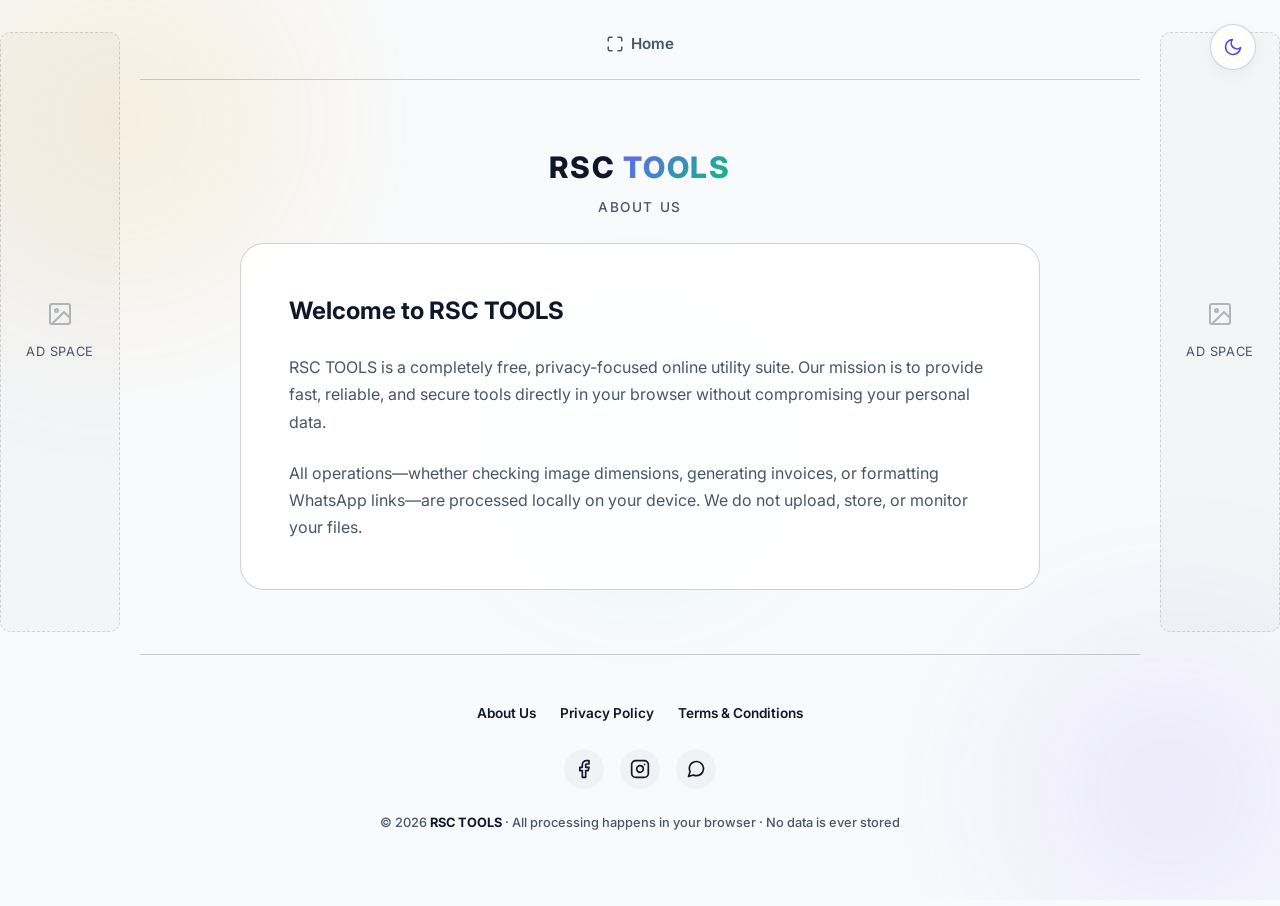
==== about.html @ 84b75a30 "Add files via upload" ====
<!DOCTYPE html>
<html lang="en">
<head>
  <meta charset="UTF-8" />
  <meta name="viewport" content="width=device-width, initial-scale=1.0, maximum-scale=1.0, user-scalable=0" />
  <title>About Us | RSC TOOLS</title>
  <link rel="preconnect" href="https://fonts.googleapis.com" />
  <link rel="preconnect" href="https://fonts.gstatic.com" crossorigin />
  <link href="https://fonts.googleapis.com/css2?family=Inter:wght@300;400;500;600;700;800&display=swap" rel="stylesheet" />
  <link rel="stylesheet" href="style.css" />
  <link rel="icon" type="image/png" href="favicon.png" />
  <script src="theme.js"></script>
  <script src="notify.js"></script>
</head>
<body>
  <!-- Theme Toggle -->
  <button class="theme-toggle" id="themeToggle" aria-label="Toggle Dark Mode">
    <svg class="sun-icon" viewBox="0 0 24 24" fill="none" stroke="currentColor" stroke-width="2" stroke-linecap="round" stroke-linejoin="round"><circle cx="12" cy="12" r="5"></circle><line x1="12" y1="1" x2="12" y2="3"></line><line x1="12" y1="21" x2="12" y2="23"></line><line x1="4.22" y1="4.22" x2="5.64" y2="5.64"></line><line x1="18.36" y1="18.36" x2="19.78" y2="19.78"></line><line x1="1" y1="12" x2="3" y2="12"></line><line x1="21" y1="12" x2="23" y2="12"></line><line x1="4.22" y1="19.78" x2="5.64" y2="18.36"></line><line x1="18.36" y1="5.64" x2="19.78" y2="4.22"></line></svg>
    <svg class="moon-icon" viewBox="0 0 24 24" fill="none" stroke="currentColor" stroke-width="2" stroke-linecap="round" stroke-linejoin="round"><path d="M21 12.79A9 9 0 1 1 11.21 3 7 7 0 0 0 21 12.79z"></path></svg>
  </button>

  <div class="bg-orbs" aria-hidden="true">
    <div class="orb orb-1"></div><div class="orb orb-2"></div><div class="orb orb-3"></div>
  </div>

    <div class="page-container">
    <aside class="ad-sidebar ad-left">
      <div class="ad-sticky">
        <svg width="24" height="24" viewBox="0 0 24 24" fill="none" stroke="currentColor" stroke-width="2" stroke-linecap="round" stroke-linejoin="round" style="opacity: 0.4; margin-bottom: 8px;"><rect x="2" y="2" width="20" height="20" rx="2" ry="2"></rect><circle cx="8.5" cy="8.5" r="1.5"></circle><polyline points="21 15 16 10 5 21"></polyline></svg>
        Ad Space
      </div>
    </aside>

    <div class="app-wrapper">
    <nav class="site-nav">
      <a href="index.html" class="nav-link"><svg width="18" height="18" viewBox="0 0 24 24" fill="none" stroke="currentColor" stroke-width="2" stroke-linecap="round" stroke-linejoin="round"><path d="M8 3H5a2 2 0 0 0-2 2v3m18 0V5a2 2 0 0 0-2-2h-3m0 18h3a2 2 0 0 0 2-2v-3M3 16v3a2 2 0 0 0 2 2h3"></path></svg> Home</a>
    </nav>

    <header class="site-header">
      <div class="logo">
        <span class="logo-text">RSC <span class="logo-highlight">TOOLS</span></span>
      </div>
      <p class="tagline">About Us</p>
    </header>

    <main class="main-content" style="background: var(--col-surface); padding: 3rem; border-radius: var(--radius-lg); border: 1px solid var(--col-border); text-align: left; max-width: 800px; margin: 0 auto;">
      <h2 style="color: var(--col-text); margin-bottom: 1.5rem;">Welcome to RSC TOOLS</h2>
      <p style="color: var(--col-muted); line-height: 1.7; margin-bottom: 1.5rem;">
        RSC TOOLS is a completely free, privacy-focused online utility suite. Our mission is to provide fast, reliable, and secure tools directly in your browser without compromising your personal data.
      </p>
      <p style="color: var(--col-muted); line-height: 1.7;">
        All operations—whether checking image dimensions, generating invoices, or formatting WhatsApp links—are processed locally on your device. We do not upload, store, or monitor your files.
      </p>
    </main>

    <footer class="site-footer">
      <div class="footer-links">
        <a href="about.html">About Us</a>
        <a href="privacy.html">Privacy Policy</a>
        <a href="terms.html">Terms & Conditions</a>
      </div>
      <div class="footer-socials">
        <a href="https://www.facebook.com/profile.php?id=61577324745129" target="_blank" rel="noopener" aria-label="Facebook">
          <svg viewBox="0 0 24 24" fill="none" stroke="currentColor" stroke-width="2" stroke-linecap="round" stroke-linejoin="round"><path d="M18 2h-3a5 5 0 0 0-5 5v3H7v4h3v8h4v-8h3l1-4h-4V7a1 1 0 0 1 1-1h3z"></path></svg>
        </a>
        <a href="https://www.instagram.com/princecherry_75/" target="_blank" rel="noopener" aria-label="Instagram">
          <svg viewBox="0 0 24 24" fill="none" stroke="currentColor" stroke-width="2" stroke-linecap="round" stroke-linejoin="round"><rect x="2" y="2" width="20" height="20" rx="5" ry="5"></rect><path d="M16 11.37A4 4 0 1 1 12.63 8 4 4 0 0 1 16 11.37z"></path><line x1="17.5" y1="6.5" x2="17.51" y2="6.5"></line></svg>
        </a>
        <a href="https://whatsapp.com/channel/0029VaDLoZqK0IBlvb8IkV43" target="_blank" rel="noopener" aria-label="WhatsApp">
          <svg viewBox="0 0 24 24" fill="none" stroke="currentColor" stroke-width="2" stroke-linecap="round" stroke-linejoin="round"><path d="M21 11.5a8.38 8.38 0 0 1-.9 3.8 8.5 8.5 0 0 1-7.6 4.7 8.38 8.38 0 0 1-3.8-.9L3 21l1.9-5.7a8.38 8.38 0 0 1-.9-3.8 8.5 8.5 0 0 1 4.7-7.6 8.38 8.38 0 0 1 3.8-.9h.5a8.48 8.48 0 0 1 8 8v.5z"></path></svg>
        </a>
      </div>
      <p class="footer-copy">© 2026 <strong>RSC TOOLS</strong> · All processing happens in your browser · No data is ever stored</p>
        </footer>
    </div> <!-- End app-wrapper -->

    <aside class="ad-sidebar ad-right">
      <div class="ad-sticky">
        <svg width="24" height="24" viewBox="0 0 24 24" fill="none" stroke="currentColor" stroke-width="2" stroke-linecap="round" stroke-linejoin="round" style="opacity: 0.4; margin-bottom: 8px;"><rect x="2" y="2" width="20" height="20" rx="2" ry="2"></rect><circle cx="8.5" cy="8.5" r="1.5"></circle><polyline points="21 15 16 10 5 21"></polyline></svg>
        Ad Space
      </div>
    </aside>

  </div> <!-- End page-container -->
  <script src="https://checkout.razorpay.com/v1/checkout.js" defer></script>
</body>
</html>
---- style.css ----
/* ─────────────────────────────────────────
   RSC TOOLS – Image Dimension Checker
   Premium Dark Glassmorphic UI
   ───────────────────────────────────────── */

*, *::before, *::after { box-sizing: border-box; margin: 0; padding: 0; }

:root {
  --col-bg:        #f8fafc;  /* Clean Silver Canvas */
  --col-surface:   rgba(255,255,255,0.92); /* Solid frosted white frame for maximum text legibility */
  --col-border:    rgba(0,0,0,0.18); /* Pronounced, sharp borders */
  --col-border-h:  rgba(79,70,229,0.8); /* Stark indigo hover focus */
  --col-primary:   #4f46e5;
  --col-primary-l: #6366f1;
  --col-violet:    #8b5cf6;
  --col-accent:    #10b981;  
  --col-text:      #0f172a;  /* Very dark Slate for true striking contrast */
  --col-muted:     #475569;  /* Deeper slate for subtext (Slate 600) */
  --col-danger:    #ef4444;
  --col-success:   #10b981;
  --col-warn:      #f59e0b;
  --radius-sm:     10px;
  --radius-md:     16px;
  --radius-lg:     24px;
  --shadow-glow:   0 10px 30px rgba(0,0,0,0.06);
  --transition:    0.25s cubic-bezier(0.4,0,0.2,1);
  --font:          'Inter', system-ui, -apple-system, sans-serif;
}

/* ── Dark Mode Overrides (Vibrant & High Contrast) ── */
[data-theme="dark"] {
  --col-bg:        #09090b; /* True deep dark zinc for maximum color pop */
  --col-surface:   rgba(24, 24, 27, 0.75); /* Sleek glass surface */
  --col-border:    rgba(255, 255, 255, 0.08); /* Extremely subtle border */
  --col-border-h:  #3b82f6; /* Vibrant neon blue hover */
  --col-text:      #ffffff; /* Pure white for maximum readability */
  --col-muted:     #a1a1aa; /* Crisp bright gray for secondary text */
  --col-primary:   #3b82f6; /* Bright vibrant royal blue */
  --col-primary-l: #60a5fa; /* Neon light blue */
  --col-violet:    #a855f7; /* Vibrant neon purple */
  --col-accent:    #10b981; /* Glowing emerald green */
  --col-danger:    #ef4444; /* Bright red */
  --shadow-glow:   0 10px 40px rgba(59, 130, 246, 0.15); /* Colorful blue glow */
}

/* Beautiful vibrant glowing orbs for dark mode */
[data-theme="dark"] .orb-1 { background: radial-gradient(circle, #a855f7, transparent 70%); opacity: 0.25; }
[data-theme="dark"] .orb-2 { background: radial-gradient(circle, #3b82f6, transparent 70%); opacity: 0.25; }
[data-theme="dark"] .orb-3 { background: radial-gradient(circle, #10b981, transparent 70%); opacity: 0.25; }

/* Clear, highly readable inputs */
[data-theme="dark"] .form-control,
[data-theme="dark"] .custom-amt {
  background: rgba(255, 255, 255, 0.05) !important;
  border: 1px solid rgba(255, 255, 255, 0.1) !important;
  color: #ffffff !important;
}
[data-theme="dark"] .form-control:focus,
[data-theme="dark"] .custom-amt:focus {
  background: rgba(255, 255, 255, 0.1) !important;
  border-color: #3b82f6 !important;
  box-shadow: 0 0 0 3px rgba(59, 130, 246, 0.3) !important;
}
[data-theme="dark"] .form-control::placeholder {
  color: rgba(255, 255, 255, 0.35) !important;
}

/* Ensure secondary text in forms is also super readable */
[data-theme="dark"] .form-label,
[data-theme="dark"] .drop-sub,
[data-theme="dark"] .donation-tagline {
  color: #e4e4e7 !important; /* Brighter gray for perfect legibility */
}

[data-theme="dark"] .qr-container {
  background: #ffffff !important; /* Always white for scan readability */
}

/* Generated Invoice Card Dark Mode */
[data-theme="dark"] .generated-invoice-card {
  background: rgba(255, 255, 255, 0.05) !important;
  border-color: rgba(255, 255, 255, 0.1) !important;
}
[data-theme="dark"] .generated-invoice-card div {
  color: #d4d4d8 !important;
}
[data-theme="dark"] .generated-invoice-card strong,
[data-theme="dark"] .generated-invoice-card h4 {
  color: #ffffff !important;
}
[data-theme="dark"] .generated-invoice-card .card-total {
  color: #34d399 !important; /* Brighter emerald for total amount */
}

/* Notice Banners Dark Mode */
[data-theme="dark"] .notice-banner.violet {
  background: rgba(139, 92, 246, 0.15) !important;
  border-color: rgba(139, 92, 246, 0.3) !important;
}
[data-theme="dark"] .notice-banner.violet .notice-text,
[data-theme="dark"] .notice-banner.violet .notice-icon,
[data-theme="dark"] .notice-banner.violet .notice-close {
  color: #c4b5fd !important;
}
[data-theme="dark"] .notice-banner.violet .notice-text strong {
  color: #ddd6fe !important;
}

[data-theme="dark"] .notice-banner.green {
  background: rgba(16, 185, 129, 0.15) !important;
  border-color: rgba(16, 185, 129, 0.3) !important;
}
[data-theme="dark"] .notice-banner.green .notice-text,
[data-theme="dark"] .notice-banner.green .notice-icon,
[data-theme="dark"] .notice-banner.green .notice-close {
  color: #6ee7b7 !important;
}
[data-theme="dark"] .notice-banner.green .notice-text strong {
  color: #a7f3d0 !important;
}

/* Red Heart Icon Global Override */
.donation-icon svg {
  fill: #ef4444 !important;
  color: #ef4444 !important;
}

/* ── Scrollbar ── */
::-webkit-scrollbar { width: 6px; }
::-webkit-scrollbar-track { background: transparent; }
::-webkit-scrollbar-thumb { background: rgba(99,102,241,0.4); border-radius: 99px; }

/* ── Base ── */
html { scroll-behavior: smooth; }

/* ── Premium Theme Toggle ── */
.theme-toggle {
  position: fixed;
  top: 1.5rem;
  right: 1.5rem;
  z-index: 9999;
  width: 46px;
  height: 46px;
  border-radius: 50%;
  background: var(--col-surface);
  border: 1px solid var(--col-border);
  backdrop-filter: blur(12px);
  -webkit-backdrop-filter: blur(12px);
  cursor: pointer;
  display: flex;
  align-items: center;
  justify-content: center;
  color: var(--col-text);
  box-shadow: 0 4px 15px rgba(0,0,0,0.05);
  transition: all 0.4s cubic-bezier(0.4, 0, 0.2, 1);
}
.theme-toggle:hover {
  transform: translateY(-2px);
  box-shadow: var(--shadow-glow);
  border-color: var(--col-border-h);
}
.theme-toggle svg {
  width: 20px;
  height: 20px;
  position: absolute;
  transition: all 0.5s cubic-bezier(0.4, 0, 0.2, 1);
}
.theme-toggle .sun-icon {
  opacity: 0;
  transform: rotate(-90deg) scale(0.5);
  color: #f59e0b; /* Golden sun */
}
.theme-toggle .moon-icon {
  opacity: 1;
  transform: rotate(0) scale(1);
  color: #4f46e5; /* Deep indigo moon */
}
.theme-toggle.is-dark .sun-icon {
  opacity: 1;
  transform: rotate(0) scale(1);
}
.theme-toggle.is-dark .moon-icon {
  opacity: 0;
  transform: rotate(90deg) scale(0.5);
}

body {
  font-family: var(--font);
  background: var(--col-bg);
  color: var(--col-text);
  min-height: 100vh;
  overflow-x: hidden;
  line-height: 1.6;
  transition: background-color 0.4s ease, color 0.4s ease;
}

/* ── Animated Background Orbs ── */
.bg-orbs {
  position: fixed;
  inset: 0;
  pointer-events: none;
  z-index: 0;
  overflow: hidden;
}
.orb {
  position: absolute;
  border-radius: 50%;
  filter: blur(90px);
  opacity: 0.18;
  animation: orbFloat 12s ease-in-out infinite alternate;
}
.orb-1 {
  width: 520px; height: 520px;
  background: radial-gradient(circle, #f59e0b, transparent 70%);
  top: -140px; left: -140px;
  animation-duration: 14s;
}
.orb-2 {
  width: 420px; height: 420px;
  background: radial-gradient(circle, #8b5cf6, transparent 70%);
  bottom: -100px; right: -100px;
  animation-duration: 18s;
  animation-delay: -6s;
}
.orb-3 {
  width: 300px; height: 300px;
  background: radial-gradient(circle, #10b981, transparent 70%);
  top: 50%; left: 50%;
  transform: translate(-50%,-50%);
  animation-duration: 22s;
  animation-delay: -3s;
}
@keyframes orbFloat {
  from { transform: translate(0, 0) scale(1); }
  to   { transform: translate(30px, 20px) scale(1.08); }
}

/* ── Page Layout & Ad Sidebars ── */
.page-container {
  position: relative;
  z-index: 1;
  display: flex;
  justify-content: center;
  align-items: stretch;
  width: 100%;
  max-width: 100vw;
}

.ad-sidebar {
  display: none;
}

.ad-sticky {
  position: sticky;
  top: 2rem;
  height: 600px;
  background: rgba(0,0,0,0.02);
  border: 1px dashed rgba(0,0,0,0.15);
  border-radius: var(--radius-sm);
  display: flex;
  flex-direction: column;
  align-items: center;
  justify-content: center;
  gap: 0.5rem;
  color: var(--col-muted);
  font-size: 0.8rem;
  text-transform: uppercase;
  letter-spacing: 0.05em;
  text-align: center;
  transition: all var(--transition);
}

@media (min-width: 1024px) {
  .ad-sidebar {
    display: block;
    width: 120px;
    flex-shrink: 0;
    margin-top: 2rem;
  }
}

@media (min-width: 1366px) {
  .ad-sidebar {
    width: 160px;
  }
}

@media (min-width: 1600px) {
  .ad-sidebar {
    width: 300px;
  }
}

/* ── App Wrapper ── */
.app-wrapper {
  flex: 1;
  max-width: 1050px;
  min-width: 0;
  margin: 0;
  padding: 2rem 1.25rem 3rem;
  display: flex;
  flex-direction: column;
  min-height: 100vh;
}

/* ── Navigation ── */
.site-nav {
  display: flex;
  justify-content: center;
  gap: 1.5rem;
  margin-bottom: 2rem;
  border-bottom: 1px solid var(--col-border);
  padding-bottom: 1rem;
}
.nav-link {
  display: inline-flex;
  align-items: center;
  gap: 0.4rem;
  color: var(--col-muted);
  text-decoration: none;
  font-weight: 600;
  font-size: 0.95rem;
  transition: color var(--transition), border-bottom var(--transition);
  padding-bottom: 0.3rem;
  border-bottom: 2px solid transparent;
}
.nav-link:hover {
  color: var(--col-text);
}
.nav-link.active {
  color: var(--col-primary-l);
  border-bottom-color: var(--col-primary-l);
}

/* ── Header ── */
.site-header {
  display: flex;
  flex-direction: column;
  align-items: center;
  gap: 0.35rem;
  padding: 2rem 0 1.5rem;
  text-align: center;
}
.logo {
  display: flex;
  align-items: center;
  gap: 0.6rem;
}
.logo-icon svg { display: block; }
.logo-text {
  font-size: 1.85rem;
  font-weight: 800;
  letter-spacing: 0.06em;
  color: var(--col-text);
}
.logo-highlight {
  background: linear-gradient(135deg, var(--col-primary-l), var(--col-accent));
  -webkit-background-clip: text;
  -webkit-text-fill-color: transparent;
  background-clip: text;
}
.tagline {
  font-size: 0.85rem;
  font-weight: 500;
  letter-spacing: 0.12em;
  text-transform: uppercase;
  color: var(--col-muted);
}

/* ── Notice Banner ── */
.notice-banner {
  display: flex;
  align-items: flex-start;
  gap: 0.75rem;
  border-radius: var(--radius-md);
  padding: 0.85rem 1.1rem;
  margin-bottom: 2rem;
  animation: slideDown 0.4s ease forwards;
}

.notice-banner.violet {
  background: rgba(139, 92, 246, 0.15);
  border: 1px solid rgba(139, 92, 246, 0.4);
}
.notice-banner.violet .notice-icon, .notice-banner.violet .notice-close { color: #6d28d9; }
.notice-banner.violet .notice-text { color: #4c1d95; font-weight: 600; }
.notice-banner.violet .notice-text strong { color: #3b0764; }

.notice-banner.green {
  background: rgba(16, 185, 129, 0.15);
  border: 1px solid rgba(16, 185, 129, 0.4);
}
.notice-banner.green .notice-icon, .notice-banner.green .notice-close { color: #047857; }
.notice-banner.green .notice-text { color: #064e3b; font-weight: 600; }
.notice-banner.green .notice-text strong { color: #022c22; }

@keyframes slideDown {
  from { opacity: 0; transform: translateY(-10px); }
  to   { opacity: 1; transform: translateY(0); }
}
.notice-icon {
  flex-shrink: 0;
  margin-top: 1px;
}
.notice-text {
  font-size: 0.85rem;
  line-height: 1.5;
  flex: 1;
}
.notice-close {
  background: none;
  border: none;
  cursor: pointer;
  font-size: 0.9rem;
  padding: 0;
  flex-shrink: 0;
  opacity: 0.8;
  transition: opacity var(--transition);
  line-height: 1;
}
.notice-close:hover { opacity: 1; }

/* ── Main Content ── */
.main-content { flex: 1; }

/* ── Upload Section ── */
.upload-section { margin-bottom: 2rem; }

.drop-zone {
  position: relative;
  border: 2px dashed var(--col-border);
  border-radius: var(--radius-lg);
  background: var(--col-surface);
  backdrop-filter: blur(12px);
  -webkit-backdrop-filter: blur(12px);
  text-align: center;
  cursor: pointer;
  transition: border-color var(--transition), background var(--transition), box-shadow var(--transition);
  outline: none;
}
.drop-zone:hover,
.drop-zone:focus {
  border-color: var(--col-border-h);
  background: rgba(99,102,241,0.06);
  box-shadow: var(--shadow-glow);
}
.drop-zone.drag-over {
  border-color: var(--col-primary);
  background: rgba(99,102,241,0.12);
  box-shadow: 0 0 60px rgba(99,102,241,0.25);
  transform: scale(1.01);
}
.drop-zone input[type="file"] {
  position: absolute;
  inset: 0;
  opacity: 0;
  width: 100%;
  height: 100%;
  cursor: pointer;
  z-index: 2;
}
.drop-zone-inner {
  position: relative;
  z-index: 1;
  padding: 3.5rem 2rem;
  pointer-events: none;
  display: flex;
  flex-direction: column;
  align-items: center;
  gap: 0.6rem;
}
.drop-icon {
  margin-bottom: 0.5rem;
  transition: transform var(--transition);
}
.drop-zone:hover .drop-icon,
.drop-zone.drag-over .drop-icon {
  transform: translateY(-6px) scale(1.06);
}
.drop-title {
  font-size: 1.35rem;
  font-weight: 700;
  color: var(--col-text);
}
.drop-sub {
  font-size: 0.92rem;
  color: var(--col-muted);
}
.browse-link {
  color: var(--col-primary-l);
  cursor: pointer;
  font-weight: 600;
  pointer-events: all;
  text-decoration: underline;
  text-underline-offset: 3px;
  transition: color var(--transition);
}
.browse-link:hover { color: var(--col-accent); }

.drop-formats {
  font-size: 0.8rem; /* Slightly larger */
  color: #64748b; /* Stronger sub-text */
  letter-spacing: 0.05em;
  margin-top: 0.2rem;
  font-weight: 500;
}
.upload-limit-badge {
  margin-top: 1rem;
  padding: 0.3rem 1rem;
  border-radius: 99px;
  background: rgba(99,102,241,0.15);
  border: 1px solid rgba(99,102,241,0.25);
  font-size: 0.78rem;
  font-weight: 600;
  color: var(--col-primary-l);
  letter-spacing: 0.04em;
  pointer-events: none;
  transition: background var(--transition);
}
.upload-limit-badge.full {
  background: rgba(244,63,94,0.15);
  border-color: rgba(244,63,94,0.3);
  color: #fb7185;
}

/* ── Results Section ── */
.results-section { margin-top: 0.5rem; }

.results-header {
  display: flex;
  align-items: center;
  justify-content: space-between;
  margin-bottom: 1.2rem;
  animation: fadeUp 0.3s ease forwards;
}
.results-title {
  font-size: 1rem;
  font-weight: 600;
  color: var(--col-text);
}
.clear-btn {
  display: flex;
  align-items: center;
  gap: 0.4rem;
  background: rgba(244,63,94,0.12);
  border: 1px solid rgba(244,63,94,0.25);
  color: #fb7185;
  border-radius: var(--radius-sm);
  padding: 0.4rem 0.9rem;
  font-size: 0.8rem;
  font-weight: 600;
  cursor: pointer;
  font-family: var(--font);
  transition: background var(--transition), border-color var(--transition), transform var(--transition);
}
.clear-btn:hover {
  background: rgba(244,63,94,0.22);
  border-color: rgba(244,63,94,0.5);
  transform: translateY(-1px);
}
.clear-btn:active { transform: translateY(0); }

/* ── Results Grid ── */
.results-grid {
  display: grid;
  grid-template-columns: repeat(auto-fill, minmax(260px, 1fr));
  gap: 1rem;
}

/* ── Image Card ── */
.image-card {
  background: var(--col-surface);
  border: 1px solid var(--col-border);
  border-radius: var(--radius-md);
  overflow: hidden;
  backdrop-filter: blur(10px);
  -webkit-backdrop-filter: blur(10px);
  transition: transform var(--transition), border-color var(--transition), box-shadow var(--transition);
  animation: cardIn 0.35s cubic-bezier(0.34,1.56,0.64,1) forwards;
  opacity: 0;
}
.image-card:hover {
  transform: translateY(-4px);
  border-color: var(--col-border-h);
  box-shadow: 0 12px 40px rgba(0,0,0,0.35), 0 0 0 1px rgba(99,102,241,0.15);
}
@keyframes cardIn {
  from { opacity: 0; transform: translateY(18px) scale(0.97); }
  to   { opacity: 1; transform: translateY(0) scale(1); }
}

/* ── Card Thumbnail ── */
.card-thumb {
  position: relative;
  width: 100%;
  aspect-ratio: 16/9;
  overflow: hidden;
  background: rgba(0,0,0,0.03);
}
.card-thumb img {
  width: 100%;
  height: 100%;
  object-fit: cover;
  display: block;
  transition: transform 0.4s ease;
}
.image-card:hover .card-thumb img { transform: scale(1.05); }

.card-type-badge {
  position: absolute;
  top: 8px;
  left: 8px;
  background: rgba(255,255,255,0.85);
  border: 1px solid rgba(0,0,0,0.06);
  backdrop-filter: blur(8px);
  -webkit-backdrop-filter: blur(8px);
  color: var(--col-primary);
  font-size: 0.65rem;
  font-weight: 700;
  letter-spacing: 0.08em;
  padding: 0.2rem 0.55rem;
  border-radius: 6px;
  text-transform: uppercase;
}
.card-remove {
  position: absolute;
  top: 8px;
  right: 8px;
  background: rgba(244,63,94,0.75);
  border: none;
  border-radius: 50%;
  width: 26px;
  height: 26px;
  cursor: pointer;
  display: flex;
  align-items: center;
  justify-content: center;
  color: #fff;
  font-size: 0.75rem;
  line-height: 1;
  opacity: 0;
  transition: opacity var(--transition), background var(--transition), transform var(--transition);
}
.image-card:hover .card-remove { opacity: 1; }
.card-remove:hover { background: var(--col-danger); transform: scale(1.15); }

/* ── Card Body ── */
.card-body {
  padding: 0.9rem 1rem 1rem;
}
.card-name {
  font-size: 0.82rem;
  font-weight: 600;
  color: var(--col-text);
  white-space: nowrap;
  overflow: hidden;
  text-overflow: ellipsis;
  margin-bottom: 0.65rem;
}

/* ── Dimension Display ── */
.card-dims {
  display: flex;
  align-items: center;
  gap: 0.5rem;
  background: rgba(99,102,241,0.1);
  border: 1px solid rgba(99,102,241,0.2);
  border-radius: 10px;
  padding: 0.55rem 0.8rem;
  margin-bottom: 0.6rem;
}
.card-dims-icon {
  color: var(--col-primary-l);
  flex-shrink: 0;
}
.card-dims-value {
  font-size: 1.05rem;
  font-weight: 700;
  background: linear-gradient(135deg, #818cf8, #a78bfa);
  -webkit-background-clip: text;
  -webkit-text-fill-color: transparent;
  background-clip: text;
  letter-spacing: 0.02em;
}
.card-dims-px {
  font-size: 0.7rem;
  color: var(--col-muted);
  font-weight: 500;
  margin-left: auto;
}

/* ── Card Meta Row ── */
.card-meta {
  display: flex;
  gap: 0.5rem;
  flex-wrap: wrap;
}
.meta-chip {
  display: inline-flex;
  align-items: center;
  gap: 0.3rem;
  font-size: 0.72rem;
  font-weight: 500;
  color: var(--col-muted);
  background: rgba(0,0,0,0.03);
  border: 1px solid rgba(0,0,0,0.05);
  border-radius: 6px;
  padding: 0.2rem 0.55rem;
}
.meta-chip svg { flex-shrink: 0; }

/* ── Footer ── */
.site-footer {
  text-align: center;
  padding: 3rem 1rem 1.5rem;
  font-size: 0.85rem;
  color: var(--col-muted);
  border-top: 1px solid var(--col-border);
  margin-top: 4rem;
  font-weight: 500;
}
.footer-links {
  display: flex;
  justify-content: center;
  gap: 1.5rem;
  margin-bottom: 1.5rem;
  flex-wrap: wrap;
}
.footer-links a {
  color: var(--col-text);
  text-decoration: none;
  font-weight: 600;
  transition: color var(--transition);
}
.footer-links a:hover {
  color: var(--col-primary-l);
}
.footer-socials {
  display: flex;
  justify-content: center;
  gap: 1rem;
  margin-bottom: 1.5rem;
}
.footer-socials a {
  display: flex;
  align-items: center;
  justify-content: center;
  width: 40px;
  height: 40px;
  border-radius: 50%;
  background: rgba(0,0,0,0.03);
  color: var(--col-text);
  transition: all var(--transition);
}
.footer-socials a svg {
  width: 20px;
  height: 20px;
}
.footer-socials a:hover {
  color: #fff;
  transform: translateY(-2px);
}
.footer-socials a[aria-label="Facebook"]:hover {
  background: #1877F2;
  box-shadow: 0 4px 12px rgba(24, 119, 242, 0.35);
}
.footer-socials a[aria-label="Instagram"]:hover {
  background: #E4405F;
  box-shadow: 0 4px 12px rgba(228, 64, 95, 0.35);
}
.footer-socials a[aria-label="WhatsApp"]:hover {
  background: #25D366;
  box-shadow: 0 4px 12px rgba(37, 211, 102, 0.35);
}
.footer-copy {
  font-size: 0.8rem;
}
.site-footer strong { color: var(--col-text); }

/* ── Global Notification System ── */
#notificationContainer {
  position: fixed;
  top: 1.5rem;
  right: 1.5rem;
  z-index: 10000;
  display: flex;
  flex-direction: column;
  gap: 0.75rem;
  pointer-events: none; /* Let clicks pass through empty space */
}

.notification {
  pointer-events: auto;
  display: flex;
  align-items: center;
  gap: 0.8rem;
  background: rgba(255, 255, 255, 0.95);
  backdrop-filter: blur(12px);
  -webkit-backdrop-filter: blur(12px);
  padding: 1rem 1.25rem;
  border-radius: var(--radius-md);
  box-shadow: 0 10px 30px rgba(0, 0, 0, 0.08);
  min-width: 260px;
  max-width: 350px;
  transform: translateX(120%);
  opacity: 0;
  transition: transform 0.4s cubic-bezier(0.34, 1.56, 0.64, 1), opacity 0.4s ease;
  border-left: 4px solid var(--col-primary);
}

.notification.show {
  transform: translateX(0);
  opacity: 1;
}

.notification.hide {
  transform: translateX(120%);
  opacity: 0;
}

.notify-icon svg {
  width: 22px;
  height: 22px;
}

.notify-message {
  font-size: 0.92rem;
  font-weight: 600;
  color: var(--col-text);
  line-height: 1.4;
}

/* Notification Types */
.notify-success { border-left-color: #10b981; }
.notify-success .notify-icon { color: #10b981; }

.notify-error { border-left-color: #ef4444; }
.notify-error .notify-icon { color: #ef4444; }

.notify-info { border-left-color: #3b82f6; }
.notify-info .notify-icon { color: #3b82f6; }

/* Dark Mode Overrides for Notifications */
[data-theme="dark"] .notification {
  background: rgba(30, 41, 59, 0.85);
  border-right: 1px solid rgba(255, 255, 255, 0.08);
  border-top: 1px solid rgba(255, 255, 255, 0.08);
  border-bottom: 1px solid rgba(255, 255, 255, 0.08);
  box-shadow: 0 10px 40px rgba(0, 0, 0, 0.4);
}

/* ── Animations ── */
@keyframes fadeUp {
  from { opacity: 0; transform: translateY(8px); }
  to   { opacity: 1; transform: translateY(0); }
}

/* ── Drag Overlay Text ── */
.drag-msg {
  position: absolute;
  inset: 0;
  display: flex;
  flex-direction: column;
  align-items: center;
  justify-content: center;
  gap: 0.5rem;
  background: rgba(99,102,241,0.15);
  border-radius: var(--radius-lg);
  pointer-events: none;
  z-index: 3;
  opacity: 0;
  transition: opacity 0.2s ease;
}
.drop-zone.drag-over .drag-msg { opacity: 1; }
.drag-msg-text {
  font-size: 1.3rem;
  font-weight: 700;
  color: var(--col-primary-l);
}

/* ── Responsive ── */
@media (max-width: 640px) {
  .app-wrapper { padding: 1.25rem 1rem 2.5rem; }
  .logo-text { font-size: 1.5rem; }
  .drop-zone-inner { padding: 2.5rem 1.25rem; }
  .drop-title { font-size: 1.1rem; }
  .results-grid { grid-template-columns: 1fr 1fr; gap: 0.75rem; }
  .card-dims-value { font-size: 0.9rem; }
}
@media (max-width: 400px) {
  .results-grid { grid-template-columns: 1fr; }
}

/* ── Forms (WhatsApp Generator) ── */
.form-group {
  display: flex;
  flex-direction: column;
  gap: 0.5rem;
  margin-bottom: 1.25rem;
  text-align: left;
}
.form-label {
  font-size: 0.9rem;
  font-weight: 600;
  color: var(--col-text);
}
.form-row {
  display: flex;
  gap: 0.75rem;
}
.form-control {
  background: #ffffff; /* pure white for inputs stands out aggressively */
  border: 2px solid rgba(0,0,0,0.12); /* Thicker form outlines */
  color: var(--col-text);
  padding: 0.8rem 1rem;
  border-radius: var(--radius-sm);
  font-family: var(--font);
  font-size: 1rem;
  outline: none;
  font-weight: 500; /* Bolder input text */
  transition: border-color var(--transition), box-shadow var(--transition), background var(--transition);
}
.form-control:focus {
  border-color: var(--col-primary-l);
  box-shadow: 0 0 0 3px rgba(99, 102, 241, 0.25);
  background: #ffffff;
}
.form-control::placeholder {
  color: rgba(148, 163, 184, 0.5);
}
textarea.form-control {
  resize: vertical;
  min-height: 100px;
}
.btn-primary {
  width: 100%;
  background: linear-gradient(135deg, var(--col-primary), var(--col-violet));
  color: #fff;
  border: none;
  padding: 1rem;
  border-radius: var(--radius-sm);
  font-size: 1rem;
  font-weight: 700;
  cursor: pointer;
  transition: transform var(--transition), box-shadow var(--transition);
  margin-top: 0.5rem;
  position: relative;
  overflow: hidden;
}
.btn-primary:hover {
  transform: translateY(-2px);
  box-shadow: 0 10px 25px rgba(99, 102, 241, 0.4);
}
.btn-primary:active {
  transform: translateY(0);
}

/* ── Result Box (WhatsApp) ── */
.wa-result {
  background: var(--col-surface);
  border: 1px solid var(--col-border-h);
  border-radius: var(--radius-md);
  padding: 2rem;
  text-align: center;
  backdrop-filter: blur(12px);
  -webkit-backdrop-filter: blur(12px);
  animation: fadeUp 0.4s ease forwards;
  display: none;
  margin-top: 1rem;
}
.wa-result.show {
  display: block;
}
.qr-container {
  background: #fff;
  padding: 1rem;
  border-radius: var(--radius-sm);
  display: inline-block;
  margin: 1.5rem 0;
  box-shadow: 0 8px 30px rgba(0, 0, 0, 0.2);
}
#qrcode img, #qrcode canvas {
  display: block;
  margin: 0 auto;
}
.link-box {
  display: flex;
  align-items: center;
  gap: 0.5rem;
  background: rgba(255,255,255,0.8);
  border: 1px solid var(--col-border);
  padding: 0.5rem;
  border-radius: var(--radius-sm);
  margin-bottom: 2rem;
}
.link-box input {
  flex: 1;
  background: transparent;
  border: none;
  color: var(--col-primary-l);
  font-family: monospace;
  font-size: 0.85rem;
  outline: none;
}
.btn-copy {
  background: rgba(99, 102, 241, 0.2);
  color: var(--col-text);
  border: none;
  padding: 0.5rem 1rem;
  border-radius: 6px;
  cursor: pointer;
  font-weight: 600;
  font-size: 0.85rem;
  transition: background var(--transition);
}
.btn-copy:hover {
  background: rgba(99, 102, 241, 0.4);
}
.btn-sec {
  background: transparent;
  border: 2px solid rgba(0,0,0,0.15); /* Stronger secondary button outlines */
  color: var(--col-text);
  padding: 0.8rem 1.5rem;
  border-radius: var(--radius-sm);
  font-weight: 700;
  cursor: pointer;
  transition: background var(--transition), border-color var(--transition);
}
.btn-sec:hover {
  background: rgba(0, 0, 0, 0.03);
  border-color: rgba(0, 0, 0, 0.1);
}

/* ── Interest Calculator Layout ── */
.calc-container {
  display: grid;
  grid-template-columns: 1fr 1fr;
  gap: 2rem;
  align-items: start;
}
@media (max-width: 768px) {
  .calc-container {
    grid-template-columns: 1fr;
  }
}
.calc-panel {
  background: var(--col-surface);
  border: 1px solid var(--col-border);
  border-radius: var(--radius-lg);
  padding: 2rem;
  backdrop-filter: blur(12px);
  -webkit-backdrop-filter: blur(12px);
}
.calc-result-panel {
  display: flex;
  flex-direction: column;
  align-items: center;
  text-align: center;
}
.chart-container {
  position: relative;
  width: 100%;
  max-width: 280px;
  aspect-ratio: 1;
  margin: 1.5rem auto;
}
.result-stats {
  width: 100%;
  margin-top: 1.5rem;
  display: flex;
  flex-direction: column;
  gap: 1rem;
}
.stat-box {
  background: transparent; /* Pushing to sheer line-art so labels contrast harder over white background */
  border: 1px solid rgba(0,0,0,0.12);
  border-radius: var(--radius-sm);
  padding: 1rem;
  display: flex;
  justify-content: space-between;
  align-items: center;
}
.stat-label {
  font-size: 0.9rem;
  color: var(--col-muted);
  font-weight: 600;
}
.stat-value {
  font-size: 1.2rem;
  font-weight: 700;
  color: var(--col-text);
}
.stat-value.highlight {
  color: var(--col-primary-l);
  font-size: 1.35rem;
}
select.form-control {
  appearance: none;
  background-image: url("data:image/svg+xml;charset=UTF-8,%3csvg xmlns='http://www.w3.org/2000/svg' viewBox='0 0 24 24' fill='none' stroke='%2364748b' stroke-width='2' stroke-linecap='round' stroke-linejoin='round'%3e%3cpolyline points='6 9 12 15 18 9'%3e%3c/polyline%3e%3c/svg%3e");
  background-repeat: no-repeat;
  background-position: right 1rem center;
  background-size: 1em;
  padding-right: 2.5rem;
  cursor: pointer;
}
select.form-control option {
  background: var(--col-bg);
  color: var(--col-text);
}
.toggle-group {
  display: flex;
  background: rgba(0,0,0,0.04);
  border-radius: var(--radius-sm);
  padding: 0.25rem;
  margin-bottom: 1.5rem;
}
.toggle-btn {
  flex: 1;
  background: transparent;
  border: none;
  color: var(--col-muted);
  padding: 0.6rem;
  font-size: 0.9rem;
  font-weight: 600;
  border-radius: 6px;
  cursor: pointer;
  transition: all var(--transition);
}
.toggle-btn.active {
  background: var(--col-primary);
  color: #fff;
  box-shadow: 0 4px 12px rgba(99,102,241,0.3);
}

/* ── Layout Twocol ── */
.layout-twocol {
  display: flex;
  gap: 2rem;
  align-items: flex-start;
}
.tool-column {
  flex: 1;
  min-width: 0;
}
.sidebar-column {
  width: 320px;
  flex-shrink: 0;
}
@media (max-width: 900px) {
  .layout-twocol { flex-direction: column; }
  .sidebar-column { width: 100%; }
}

/* ── Donation Card ── */
.donation-card {
  background: var(--col-surface);
  border: 1px solid var(--col-border);
  border-radius: var(--radius-lg);
  padding: 1.5rem;
  backdrop-filter: blur(12px);
  -webkit-backdrop-filter: blur(12px);
  box-shadow: var(--shadow-glow);
}
.donation-header {
  display: flex;
  align-items: center;
  gap: 0.75rem;
  margin-bottom: 0.5rem;
}
.donation-icon {
  background: rgba(236,72,153,0.15);
  color: #ec4899;
  padding: 0.5rem;
  border-radius: 50%;
  display: flex;
}
.donation-header h3 {
  font-size: 1.15rem;
  font-weight: 700;
  color: var(--col-text);
}
.donation-tagline {
  font-size: 0.85rem;
  color: var(--col-muted);
  line-height: 1.5;
  margin-bottom: 1.5rem;
}
.amount-grid {
  display: grid;
  grid-template-columns: repeat(3, 1fr);
  gap: 0.5rem;
  margin-bottom: 1.5rem;
}
.amt-btn {
  background: transparent;
  border: 2px solid rgba(0,0,0,0.1);
  color: var(--col-text);
  border-radius: var(--radius-sm);
  padding: 0.6rem 0;
  font-weight: 700;
  cursor: pointer;
  transition: all var(--transition);
}
.amt-btn:hover {
  background: rgba(0,0,0,0.03);
  border-color: rgba(0,0,0,0.2);
}
.amt-btn.active {
  background: var(--col-primary);
  border-color: var(--col-primary);
  color: #fff;
  box-shadow: 0 4px 12px rgba(79,70,229,0.3);
}
.custom-amt {
  grid-column: span 3;
  padding: 0.6rem 0.8rem;
  background: #fff;
  border: 2px solid rgba(0,0,0,0.1);
  border-radius: var(--radius-sm);
  font-family: var(--font);
  font-size: 0.95rem;
  font-weight: 600;
  color: var(--col-text);
  outline: none;
  transition: border-color var(--transition);
}
.custom-amt:focus {
  border-color: var(--col-primary-l);
}
.btn-donate {
  width: 100%;
  display: flex;
  align-items: center;
  justify-content: center;
  gap: 0.5rem;
  background: linear-gradient(135deg, #10b981, #059669);
  color: #fff;
  border: none;
  padding: 0.85rem;
  border-radius: var(--radius-sm);
  font-size: 1rem;
  font-weight: 700;
  cursor: pointer;
  transition: transform var(--transition), box-shadow var(--transition);
  box-shadow: 0 4px 15px rgba(16,185,129,0.3);
}
.btn-donate:hover {
  transform: translateY(-2px);
  box-shadow: 0 6px 20px rgba(16,185,129,0.4);
}

/* ── Invoice Generator ── */
.invoice-paper {
  background: #ffffff;
  border-radius: 4px;
  padding: 40px;
  box-shadow: 0 10px 25px rgba(0,0,0,0.08); /* Looks like paper floating */
  color: #1e293b;
  position: relative;
  overflow: hidden;
  width: 100%; /* For absolute rendering constraint */
}

/* Print specific styles for html2pdf to ensure background colors print */
.invoice-paper * {
  -webkit-print-color-adjust: exact !important;
  print-color-adjust: exact !important;
}

.inv-header {
  display: flex;
  justify-content: space-between;
  align-items: flex-start;
  margin-bottom: 2rem;
  border-bottom: 2px solid #e2e8f0;
  padding-bottom: 1.5rem;
}
.inv-brand {
  display: flex;
  flex-direction: column;
  gap: 0.5rem;
  max-width: 50%;
}
.inv-logo-preview {
  max-width: 150px;
  max-height: 80px;
  width: auto;
  height: auto;
}
.inv-biz-name {
  font-size: 1.5rem;
  font-weight: 800;
  color: var(--col-primary);
  margin: 0;
}
.inv-meta {
  text-align: right;
}
.inv-meta h1 {
  font-size: 2rem;
  font-weight: 800;
  color: #cbd5e1;
  text-transform: uppercase;
  letter-spacing: 2px;
  margin: 0 0 0.5rem 0;
}
.inv-table {
  width: 100%;
  border-collapse: collapse;
  margin-bottom: 2rem;
  font-size: 0.95rem;
}
.inv-table th {
  background: var(--col-primary);
  color: #ffffff;
  text-align: left;
  padding: 12px;
  font-weight: 600;
}
.inv-table td {
  padding: 12px;
  border-bottom: 1px solid #e2e8f0;
}
.inv-table th:last-child, .inv-table td:last-child {
  text-align: right;
}
.inv-summary {
  width: 250px;
  margin-left: auto;
  border-top: 2px solid #e2e8f0;
  padding-top: 1rem;
}
.inv-summary-row {
  display: flex;
  justify-content: space-between;
  margin-bottom: 0.5rem;
  font-size: 0.95rem;
}
.inv-summary-row.total {
  font-weight: 800;
  font-size: 1.15rem;
  color: var(--col-primary);
  border-top: 1px dashed #cbd5e1;
  padding-top: 0.5rem;
  margin-top: 0.5rem;
}
.item-row {
  display: grid;
  grid-template-columns: 3fr 2fr 80px 32px;
  gap: 0.5rem;
  margin-bottom: 0.5rem;
  align-items: center;
}
.item-row input {
  width: 100%;
  min-width: 0;
  padding: 0.4rem 0.6rem;
  font-size: 0.9rem;
}
.btn-del {
  background: rgba(239, 68, 68, 0.1);
  color: #ef4444;
  border: none;
  width: 32px;
  height: 32px;
  border-radius: 4px;
  cursor: pointer;
  display: flex;
  align-items: center;
  justify-content: center;
  transition: all 0.2s;
}
.btn-del:hover {
  background: #ef4444;
  color: #fff;
}

.form-control.error-border {
  border-color: #ef4444 !important;
  box-shadow: 0 0 0 3px rgba(239, 68, 68, 0.1) !important;
}

/* Generated Target Cards */
.generated-invoice-card {
  background: #ffffff;
  border: 1px solid #e2e8f0;
  border-radius: 8px;
  padding: 1.2rem;
  display: flex;
  justify-content: space-between;
  align-items: center;
  box-shadow: 0 4px 6px -1px rgba(0, 0, 0, 0.05);
  transition: all 0.2s;
}
.generated-invoice-card:hover {
  transform: translateY(-2px);
  box-shadow: 0 10px 15px -3px rgba(0, 0, 0, 0.1);
  border-color: var(--col-primary-l);
}
.card-meta h4 {
  margin: 0 0 0.2rem 0;
  color: var(--col-primary-d);
  font-size: 1.1rem;
}
.card-meta p {
  margin: 0;
  font-size: 0.9rem;
  color: #64748b;
}
.card-total {
  margin-top: 0.4rem;
  font-weight: 700;
  color: #10b981;
}
.btn-dl {
  padding: 0.6rem 1rem;
  font-size: 0.9rem;
}

/* ─────────────────────────────────────────
   Premium Mobile UI Overrides
   ───────────────────────────────────────── */
@media (max-width: 640px) {
  /* 1. Spatial Breathing Room */
  .calc-panel, .wa-result {
    padding: 1.25rem !important;
  }
  
  /* 2. Form Inputs Stacking */
  .form-row {
    flex-direction: column;
    gap: 0;
  }
  .form-row .form-group {
    width: 100% !important;
  }
  
  /* 3. Safe Navigation */
  .site-nav {
    flex-wrap: wrap;
    padding: 0 1rem 1rem;
  }
  
  /* 4. Invoice Item "Card" Stacking (Perfect Touch Grid) */
  .item-row {
    display: grid !important;
    grid-template-columns: 1fr 1fr 40px;
    grid-template-areas:
      "name name del"
      "price qty .";
    gap: 0.75rem;
    background: rgba(0, 0, 0, 0.02);
    padding: 1rem;
    border-radius: var(--radius-md);
    border: 1px solid rgba(0, 0, 0, 0.08);
    align-items: center;
  }
  .item-row input[data-field="name"] {
    grid-area: name;
    width: 100%;
    margin: 0;
  }
  .item-row .btn-del {
    grid-area: del;
    width: 40px;
    height: 40px;
    margin: 0;
    justify-self: end;
    border-radius: 8px;
  }
  .item-row input[data-field="price"] {
    grid-area: price;
    width: 100%;
    margin: 0;
  }
  .item-row input[data-field="qty"] {
    grid-area: qty;
    width: 100%;
    margin: 0;
  }
}

/* ─────────────────────────────────────────
   Targeted Micro-Screen Clamp (414px to 375px)
   ───────────────────────────────────────── */
@media (max-width: 415px) {
  /* Prevent horizontal flex bleed on strict iPhone widths */
  .app-wrapper {
    padding: 0.8rem 0.6rem 2rem !important;
  }
  .drop-zone {
    padding: 1.5rem 1rem !important;
  }
  .drop-zone-inner {
    padding: 1.5rem 0.5rem !important;
  }
  .calc-panel, .wa-result {
    padding: 1rem 0.8rem !important;
  }
  .form-control {
    font-size: 0.95rem;
    padding: 0.7rem 0.8rem;
  }
  .item-row {
    padding: 0.6rem !important;
    gap: 0.5rem !important;
    grid-template-columns: 1fr 1fr 36px !important;
  }
  .item-row .btn-del {
    width: 36px !important;
    height: 36px !important;
  }
  .logo-text {
    font-size: 1.3rem !important;
  }
  .nav-link {
    font-size: 0.85rem !important;
  }
}

/* ─────────────────────────────────────────
   Mobile Visual Polish (Centering & Anti-Framing)
   ───────────────────────────────────────── */
@media (max-width: 640px) {
  /* Strip excessive inline padding from the invoice forms wrapper */
  .upload-section {
    padding: 1.25rem 0 !important; 
  }
  .form-control {
    border-width: 1.5px;
    text-align: center;
  }
  .form-label {
    text-align: center;
    display: block;
    width: 100%;
  }
  /* Align labels perfectly center */
  .form-group > label {
    justify-content: center;
  }
}

@media (max-width: 415px) {
  .upload-section {
    padding: 1rem 0 !important;
  }
  .form-control {
    border-width: 1px;
    padding: 0.65rem;
  }
  .form-row {
    margin-bottom: 0.8rem;
  }
}
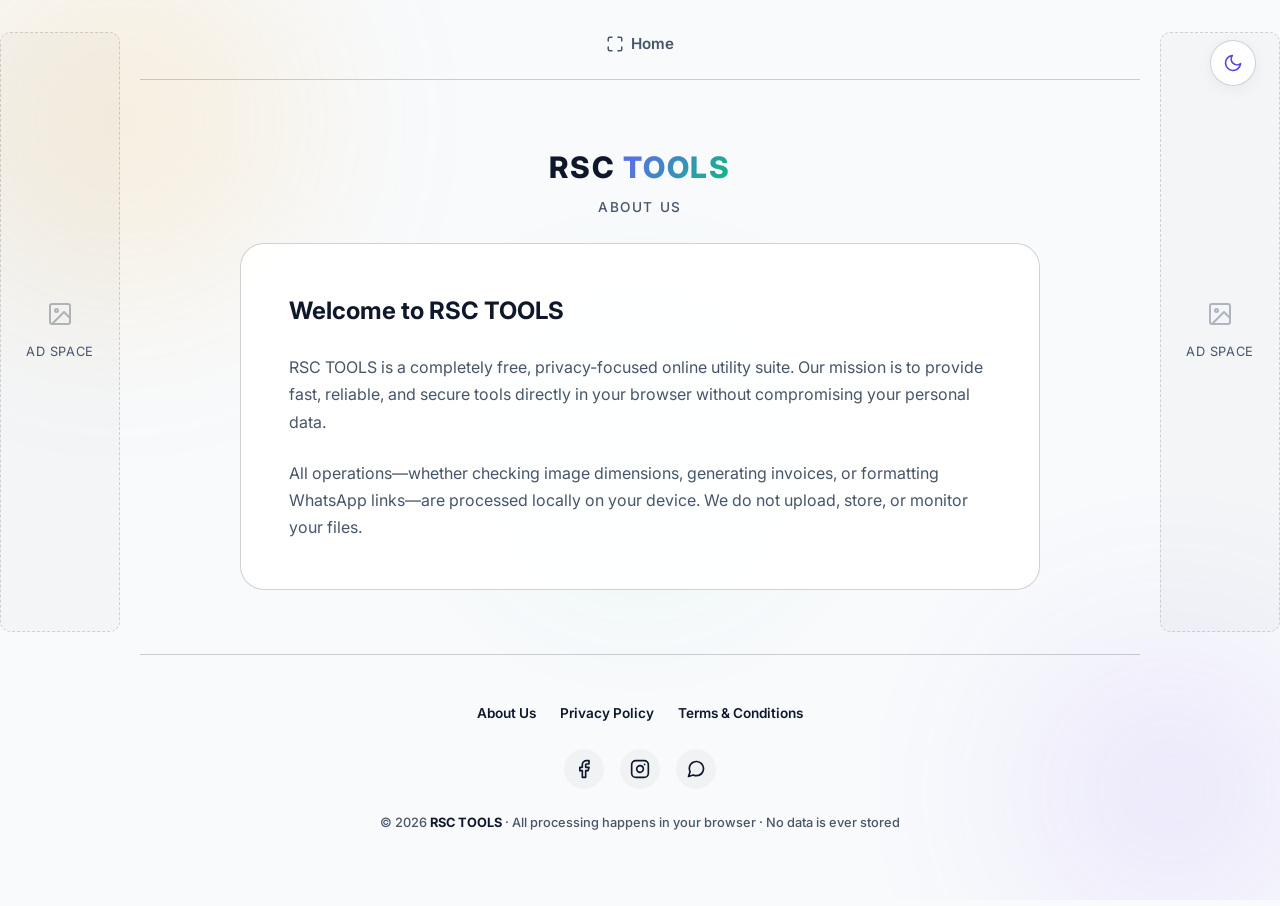
==== commit cf9263d6: "Add files via upload" ====
--- a/about.html
+++ b/about.html
@@ -2,7 +2,7 @@
 <html lang="en">
 <head>
   <meta charset="UTF-8" />
-  <meta name="viewport" content="width=device-width, initial-scale=1.0, maximum-scale=1.0, user-scalable=0" />
+  <meta name="viewport" content="width=device-width, initial-scale=1.0" />
   <title>About Us | RSC TOOLS</title>
   <link rel="preconnect" href="https://fonts.googleapis.com" />
   <link rel="preconnect" href="https://fonts.gstatic.com" crossorigin />
--- a/style.css
+++ b/style.css
@@ -136,7 +136,7 @@
 /* ── Premium Theme Toggle ── */
 .theme-toggle {
   position: fixed;
-  top: 1.5rem;
+  top: 2.5rem;
   right: 1.5rem;
   z-index: 9999;
   width: 46px;
@@ -661,13 +661,19 @@
 /* ── Dimension Display ── */
 .card-dims {
   display: flex;
-  align-items: center;
+  flex-direction: column;
   gap: 0.5rem;
   background: rgba(99,102,241,0.1);
   border: 1px solid rgba(99,102,241,0.2);
   border-radius: 10px;
   padding: 0.55rem 0.8rem;
   margin-bottom: 0.6rem;
+}
+.card-dims-row {
+  display: flex;
+  align-items: center;
+  gap: 0.5rem;
+  width: 100%;
 }
 .card-dims-icon {
   color: var(--col-primary-l);
@@ -683,6 +689,30 @@
   letter-spacing: 0.02em;
 }
 .card-dims-px {
+  font-size: 0.7rem;
+  color: var(--col-muted);
+  font-weight: 500;
+  margin-left: auto;
+}
+.card-dims-extra {
+  display: flex;
+  flex-direction: column;
+  gap: 0.25rem;
+  padding-left: 1.8rem;
+  border-top: 1px solid rgba(99,102,241,0.15);
+  padding-top: 0.5rem;
+}
+.dim-item {
+  display: flex;
+  align-items: center;
+  font-size: 0.85rem;
+  color: var(--col-text);
+  font-weight: 600;
+}
+.dim-val {
+  letter-spacing: 0.02em;
+}
+.dim-unit {
   font-size: 0.7rem;
   color: var(--col-muted);
   font-weight: 500;
@@ -1147,7 +1177,11 @@
   flex-shrink: 0;
 }
 @media (max-width: 900px) {
-  .layout-twocol { flex-direction: column; }
+  .layout-twocol { 
+    flex-direction: column; 
+    align-items: stretch;
+  }
+  .tool-column { width: 100%; }
   .sidebar-column { width: 100%; }
 }
 
@@ -1249,99 +1283,190 @@
   box-shadow: 0 6px 20px rgba(16,185,129,0.4);
 }
 
-/* ── Invoice Generator ── */
+/* ── Invoice Generator Premium Template ── */
 .invoice-paper {
   background: #ffffff;
-  border-radius: 4px;
-  padding: 40px;
-  box-shadow: 0 10px 25px rgba(0,0,0,0.08); /* Looks like paper floating */
-  color: #1e293b;
+  border: 1px solid #cbd5e1; /* Added printable area border */
+  border-top: 15px solid #4f46e5; /* Premium accent border */
+  padding: 50px 60px;
+  color: #0f172a;
+  width: 800px;
+  max-width: 800px;
+  min-height: 1120px; /* Reduced from 1131px to safely prevent empty extra pages */
+  margin: 0; /* Strictly 0 to prevent desktop html2canvas offset bugs */
   position: relative;
-  overflow: hidden;
-  width: 100%; /* For absolute rendering constraint */
-}
-
-/* Print specific styles for html2pdf to ensure background colors print */
+  left: 0;
+  top: 0;
+  box-sizing: border-box;
+  font-family: 'Inter', system-ui, sans-serif; /* Professional font */
+}
+
+/* Print specific styles for html2pdf */
 .invoice-paper * {
   -webkit-print-color-adjust: exact !important;
   print-color-adjust: exact !important;
+  box-sizing: border-box;
 }
 
 .inv-header {
   display: flex;
   justify-content: space-between;
   align-items: flex-start;
-  margin-bottom: 2rem;
-  border-bottom: 2px solid #e2e8f0;
-  padding-bottom: 1.5rem;
+  margin-bottom: 3rem;
 }
 .inv-brand {
   display: flex;
   flex-direction: column;
   gap: 0.5rem;
-  max-width: 50%;
+  max-width: 55%;
+  align-items: flex-start; /* Prevents the logo from stretching to flex container width */
 }
 .inv-logo-preview {
-  max-width: 150px;
+  max-width: 200px;
   max-height: 80px;
-  width: auto;
-  height: auto;
+  object-fit: contain;
+  margin-bottom: 0.5rem;
 }
 .inv-biz-name {
-  font-size: 1.5rem;
+  font-size: 2rem;
   font-weight: 800;
-  color: var(--col-primary);
+  color: #1e293b;
   margin: 0;
+  line-height: 1.2;
 }
 .inv-meta {
   text-align: right;
+  max-width: 40%;
 }
 .inv-meta h1 {
-  font-size: 2rem;
+  font-size: 3rem;
   font-weight: 800;
-  color: #cbd5e1;
+  color: #cbd5e1; /* Darkened slightly for perfect visibility */
   text-transform: uppercase;
-  letter-spacing: 2px;
-  margin: 0 0 0.5rem 0;
-}
+  letter-spacing: 4px;
+  margin: 0 0 1rem 0;
+  line-height: 1;
+}
+
+.inv-meta-details {
+  display: flex;
+  flex-direction: column;
+  gap: 0.5rem;
+  text-align: right;
+  margin-top: 1rem;
+}
+.inv-meta-row {
+  display: flex;
+  justify-content: flex-end;
+  gap: 1rem;
+  font-size: 0.95rem;
+  align-items: center;
+}
+.inv-meta-row span:first-child {
+  color: #64748b;
+  font-weight: 600;
+  text-transform: uppercase;
+  font-size: 0.75rem;
+  letter-spacing: 0.05em;
+}
+.inv-meta-row span:last-child {
+  color: #0f172a;
+  font-weight: 700;
+}
+
+.inv-details-grid {
+  display: grid;
+  grid-template-columns: 1fr;
+  gap: 2rem;
+  margin-bottom: 3rem;
+  padding-top: 1.5rem;
+  border-top: 2px solid #f1f5f9;
+}
+.inv-bill-to h3 {
+  font-size: 0.85rem;
+  color: #64748b;
+  text-transform: uppercase;
+  letter-spacing: 0.05em;
+  font-weight: 700;
+  margin-bottom: 0.75rem;
+}
+.inv-bill-to p {
+  font-size: 1.2rem;
+  font-weight: 700;
+  color: #0f172a;
+  margin: 0 0 0.25rem 0;
+}
+
 .inv-table {
   width: 100%;
   border-collapse: collapse;
-  margin-bottom: 2rem;
+  margin-bottom: 3rem;
   font-size: 0.95rem;
+  table-layout: fixed; /* Strictly control column widths */
 }
 .inv-table th {
-  background: var(--col-primary);
-  color: #ffffff;
+  background: #eef2ff; /* Colorful premium table header */
+  color: #4f46e5; /* Indigo brand text */
   text-align: left;
-  padding: 12px;
-  font-weight: 600;
-}
+  padding: 14px 16px;
+  font-weight: 800;
+  border-bottom: 2px solid #c7d2fe;
+  text-transform: uppercase;
+  font-size: 0.8rem;
+  letter-spacing: 0.05em;
+}
+.inv-table th:nth-child(1) { width: 50%; } /* Description gets half */
+.inv-table th:nth-child(2) { width: 15%; text-align: right; } /* Rate */
+.inv-table th:nth-child(3) { width: 15%; text-align: center; } /* Qty */
+.inv-table th:nth-child(4) { width: 20%; text-align: right; } /* Amount */
+
 .inv-table td {
-  padding: 12px;
-  border-bottom: 1px solid #e2e8f0;
-}
-.inv-table th:last-child, .inv-table td:last-child {
-  text-align: right;
-}
+  padding: 16px;
+  border-bottom: 1px solid #f1f5f9;
+  color: #1e293b;
+  vertical-align: top;
+}
+.inv-table td:nth-child(1) {
+  word-wrap: break-word;
+  white-space: pre-wrap; /* Preserve spaces and wrap long lines */
+  font-weight: 500;
+}
+.inv-table td:nth-child(2) { text-align: right; }
+.inv-table td:nth-child(3) { text-align: center; }
+.inv-table td:nth-child(4) { text-align: right; font-weight: 600; }
+
+.inv-footer-flex {
+  display: flex;
+  justify-content: space-between;
+  align-items: flex-start;
+}
+.inv-notes {
+  max-width: 45%;
+  font-size: 0.85rem;
+  color: #64748b;
+  line-height: 1.5;
+}
+
 .inv-summary {
-  width: 250px;
-  margin-left: auto;
-  border-top: 2px solid #e2e8f0;
-  padding-top: 1rem;
+  width: 350px;
+  background: #eef2ff; /* Colourful box */
+  border: 1px solid #c7d2fe;
+  border-radius: 8px;
+  padding: 1.5rem;
 }
 .inv-summary-row {
   display: flex;
   justify-content: space-between;
-  margin-bottom: 0.5rem;
-  font-size: 0.95rem;
+  margin-bottom: 0.8rem;
+  font-size: 1rem;
+  color: #475569;
 }
 .inv-summary-row.total {
   font-weight: 800;
-  font-size: 1.15rem;
-  color: var(--col-primary);
-  border-top: 1px dashed #cbd5e1;
-  padding-top: 0.5rem;
+  font-size: 1.4rem;
+  color: #4f46e5;
+  border-top: 2px solid #c7d2fe;
+  padding-top: 1rem;
   margin-top: 0.5rem;
 }
 .item-row {
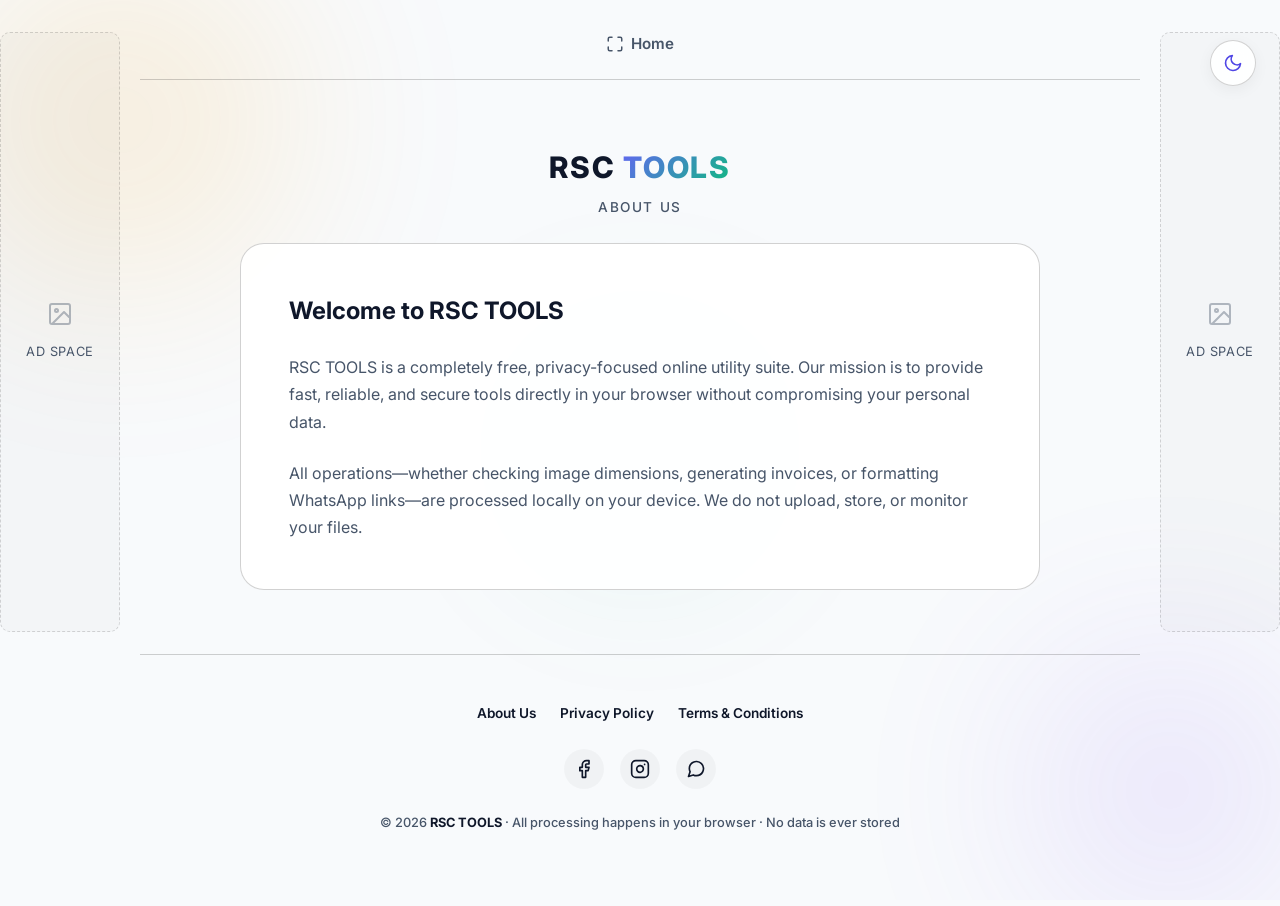
==== commit 2e1f7d76: "Add files via upload" ====
--- a/about.html
+++ b/about.html
@@ -4,13 +4,15 @@
   <meta charset="UTF-8" />
   <meta name="viewport" content="width=device-width, initial-scale=1.0" />
   <title>About Us | RSC TOOLS</title>
+  <meta name="description" content="Learn more about RSC Tools. We provide a suite of free, private, and secure online utilities including an image dimension checker, invoice generator, and more." />
+  <meta name="robots" content="index, follow" />
   <link rel="preconnect" href="https://fonts.googleapis.com" />
   <link rel="preconnect" href="https://fonts.gstatic.com" crossorigin />
   <link href="https://fonts.googleapis.com/css2?family=Inter:wght@300;400;500;600;700;800&display=swap" rel="stylesheet" />
   <link rel="stylesheet" href="style.css" />
   <link rel="icon" type="image/png" href="favicon.png" />
-  <script src="theme.js"></script>
-  <script src="notify.js"></script>
+  <script src="theme.js" defer></script>
+  <script src="notify.js" defer></script>
 </head>
 <body>
   <!-- Theme Toggle -->
--- a/style.css
+++ b/style.css
@@ -208,6 +208,8 @@
   filter: blur(90px);
   opacity: 0.18;
   animation: orbFloat 12s ease-in-out infinite alternate;
+  will-change: transform;
+  transform: translateZ(0);
 }
 .orb-1 {
   width: 520px; height: 520px;
